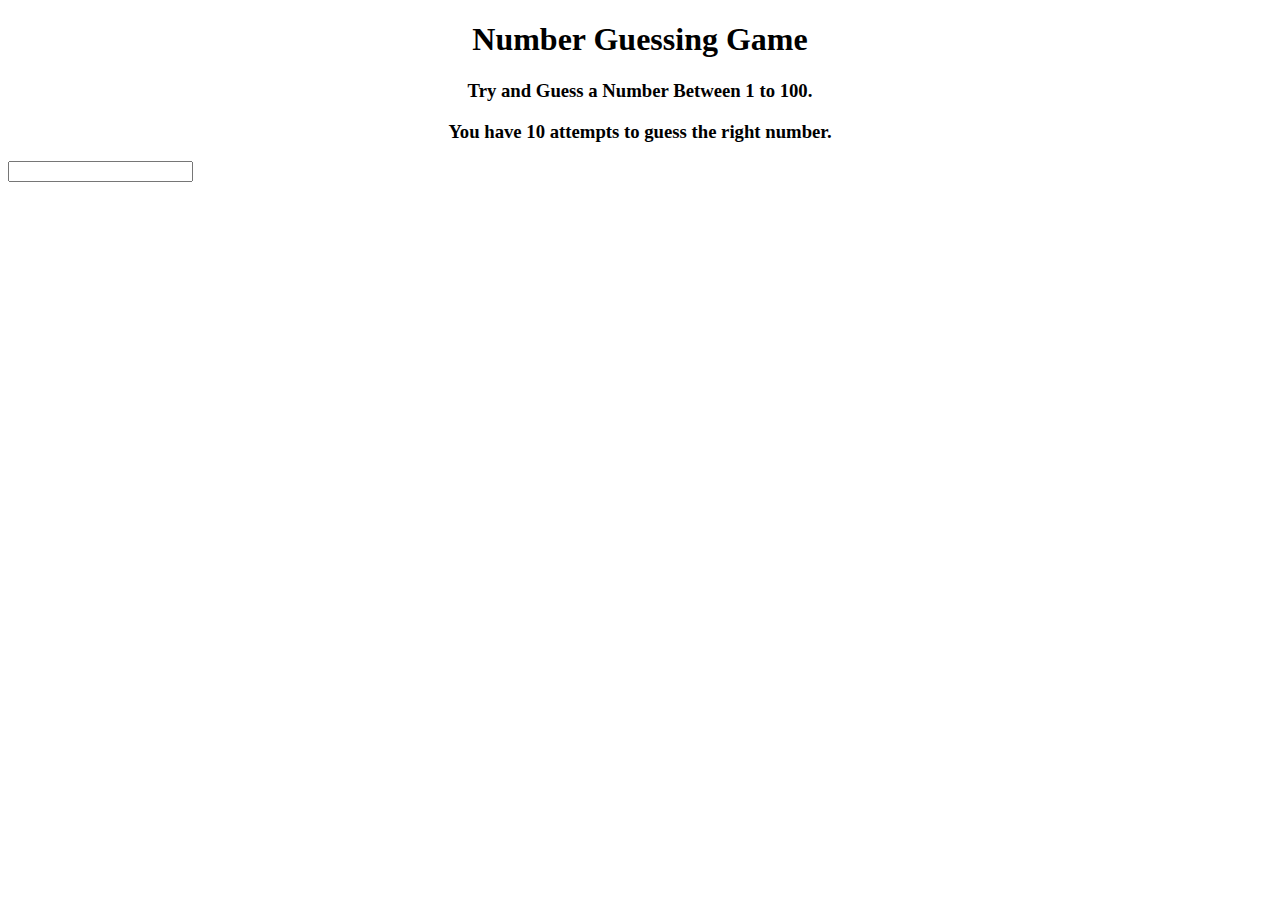
==== project/no.guessing/index.html @ 7711584a "Add number guessing game HTML and CSS files" ====
<!DOCTYPE html>
<html lang="en">
  <head>
    <meta charset="UTF-8" />
    <meta name="viewport" content="width=device-width, initial-scale=1.0" />
    <link rel="stylesheet" href="style.css">
    <title>Document</title>
  </head>
  <body>
    <div class="text">
      <h1>Number Guessing Game</h1>
      <h3>Try and Guess a Number Between 1 to 100.</h3>
      <h3>You have 10 attempts to guess the right number.</h3>
    </div>
    <form>
      <label></label>
      <input type="text" name="number" id="number" />
    </form>
  </body>
</html>
---- project/no.guessing/style.css ----
.text{
    text-align: center;
}
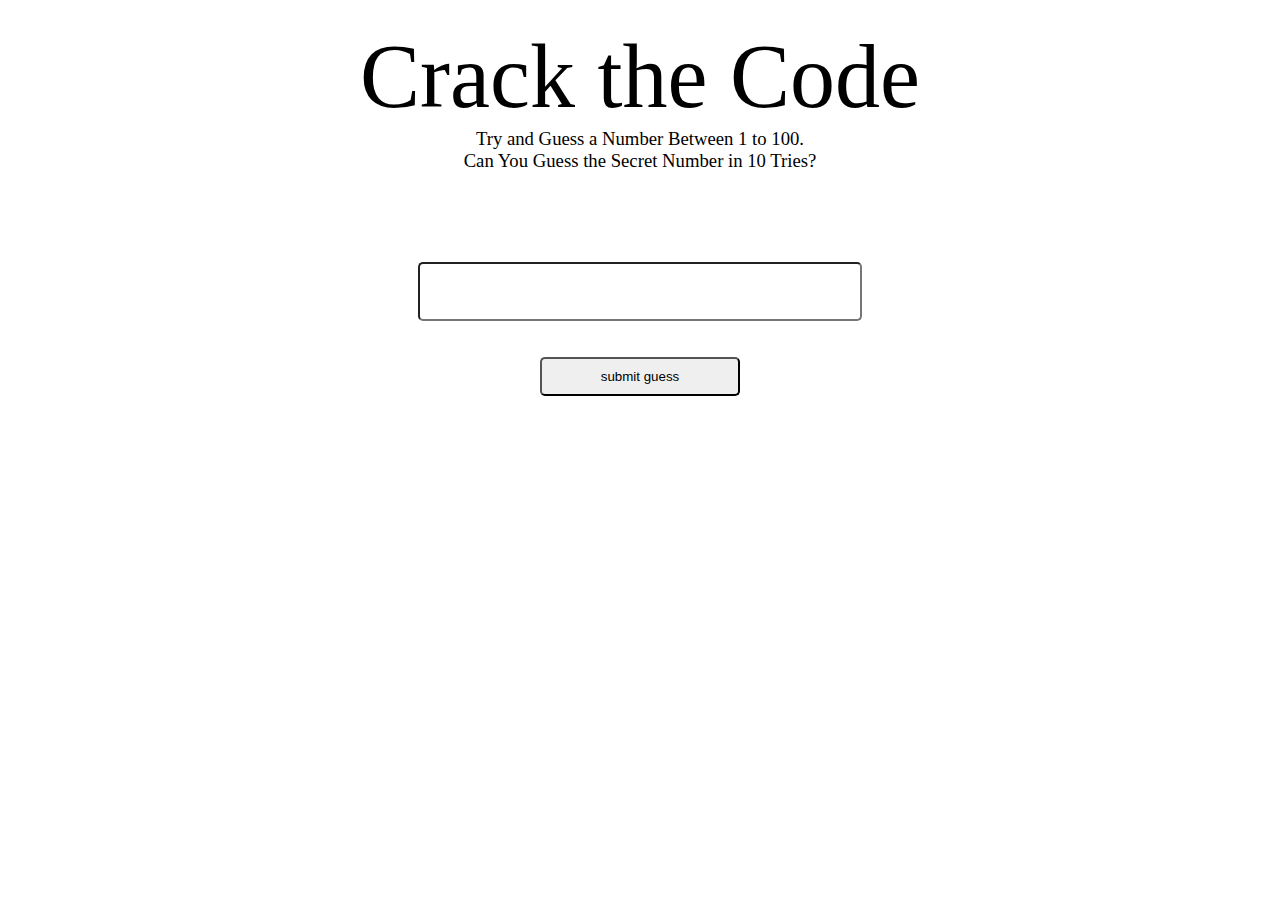
==== commit 63ee82b7: "Refactor number guessing game UI" ====
--- a/project/no.guessing/index.html
+++ b/project/no.guessing/index.html
@@ -7,14 +7,15 @@
     <title>Document</title>
   </head>
   <body>
-    <div class="text">
-      <h1>Number Guessing Game</h1>
-      <h3>Try and Guess a Number Between 1 to 100.</h3>
-      <h3>You have 10 attempts to guess the right number.</h3>
+    <div>
+      <h1 id="mainHeading">Crack the Code</h1>
+      <h3 id="subHeading">Try and Guess a Number Between 1 to 100.</h3>
+      <h3 id="subHeading">Can You Guess the Secret Number in 10 Tries?</h3>
     </div>
-    <form>
-      <label></label>
-      <input type="text" name="number" id="number" />
+    <form class="form">
+      <input type="text" id="guessfield" />
+      <br><br><br>
+      <input type="button" id="submit" value="submit guess" />
     </form>
   </body>
 </html>
--- a/project/no.guessing/style.css
+++ b/project/no.guessing/style.css
@@ -1,3 +1,34 @@
-.text{
+#subHeading{
+    font-weight: 100;
+    margin-top: 0;
     text-align: center;
-}+    margin-top: 0%;
+    margin-bottom: 0%;
+}
+
+#mainHeading{
+    font-size: 90px;
+    font-weight: 100;
+    font-stretch: condensed;
+    text-align: center;
+    margin-bottom: 0%;
+    margin-top: 2%;
+}
+
+.form{
+    margin-top: 40px;
+    text-align: center;
+    padding: 50px;
+} 
+
+ #guessfield{
+    padding: 20px;
+    border-radius: 5px;
+    text-align: center;
+    width: 400px;
+}
+#submit{
+    border-radius: 5px;
+    width: 200px;
+    padding: 10px;
+}
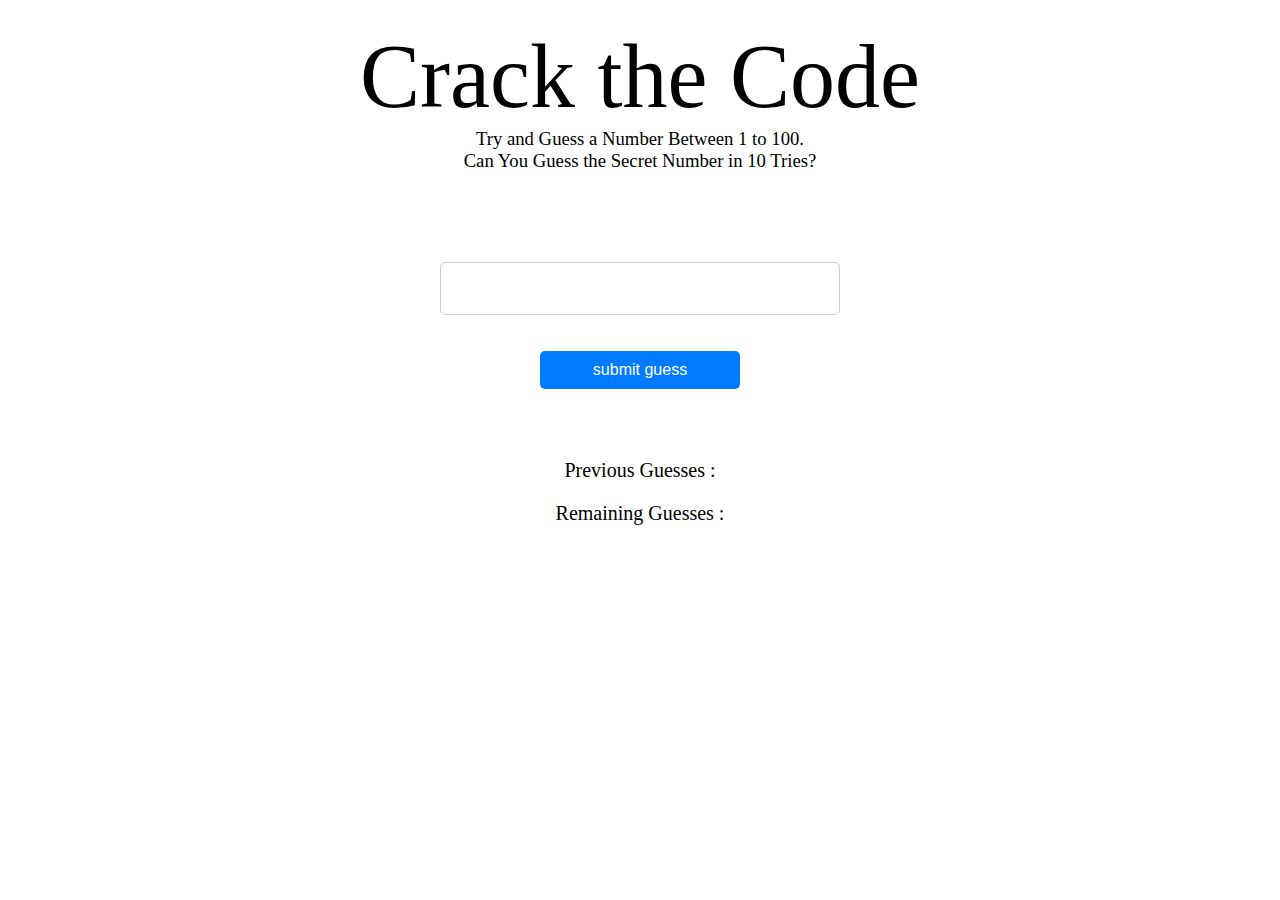
==== commit 21776a46: "game" ====
--- a/project/no.guessing/index.html
+++ b/project/no.guessing/index.html
@@ -4,9 +4,10 @@
     <meta charset="UTF-8" />
     <meta name="viewport" content="width=device-width, initial-scale=1.0" />
     <link rel="stylesheet" href="style.css">
+    <link rel="stylesheet" href="../style.css">
     <title>Document</title>
   </head>
-  <body>
+  <body >
     <div>
       <h1 id="mainHeading">Crack the Code</h1>
       <h3 id="subHeading">Try and Guess a Number Between 1 to 100.</h3>
@@ -15,7 +16,13 @@
     <form class="form">
       <input type="text" id="guessfield" />
       <br><br><br>
-      <input type="button" id="submit" value="submit guess" />
+      <input type="submit" id="submit" value="submit guess" />
     </form>
+    <div class="results">
+      <p>Previous Guesses : <span class="guessed"></span></p>
+      <p>Remaining Guesses : <span class="remaining"></span></p>
+      <p class="loworhigh"></p>
+    </div>
+    <script src="script.js"></script>
   </body>
 </html>
--- a/project/no.guessing/style.css
+++ b/project/no.guessing/style.css
@@ -21,14 +21,71 @@
     padding: 50px;
 } 
 
- #guessfield{
-    padding: 20px;
+#guessfield {
+    padding: 18px;
     border-radius: 5px;
+    border: 1px solid #ccc;
+    width: 100%;
+    max-width: 400px;
+    box-sizing: border-box;
     text-align: center;
-    width: 400px;
+    margin-bottom: 0px;
+    transition: all 0.3s ease;
 }
-#submit{
+#submit {
     border-radius: 5px;
-    width: 200px;
+    width: 50%;
+    max-width: 200px;
     padding: 10px;
+    background-color: #007BFF;
+    color: #fff;
+    border: none;
+    cursor: pointer;
+    font-size: 16px;
+    transition: background-color 0.3s ease, transform 0.3s ease;
 }
+
+#submit:hover {
+    background-color: #0056b3;
+    transform: scale(1.05);
+}
+p {
+    font-size: 20px;
+    text-align: center;
+  }
+
+  @media (max-width: 600px) {
+    #mainHeading {
+        font-size: 40px;
+    }
+
+    .subHeading {
+        font-size: 16px;
+    }
+
+    #guessfield {
+        width: 80%;
+        padding: 10px;
+    }
+
+    #submit {
+        width: 70%;
+    }
+}
+#newgame {
+    border-radius: 5px;
+    width: 50%;
+    max-width: 200px;
+    padding: 10px;
+    background-color: #007BFF;
+    color: #fff;
+    border: none;
+    cursor: pointer;
+    font-size: 16px;
+    transition: background-color 0.3s ease, transform 0.3s ease;
+}
+
+#newgame:hover {
+    background-color: #0056b3;
+    transform: scale(1.05);
+}
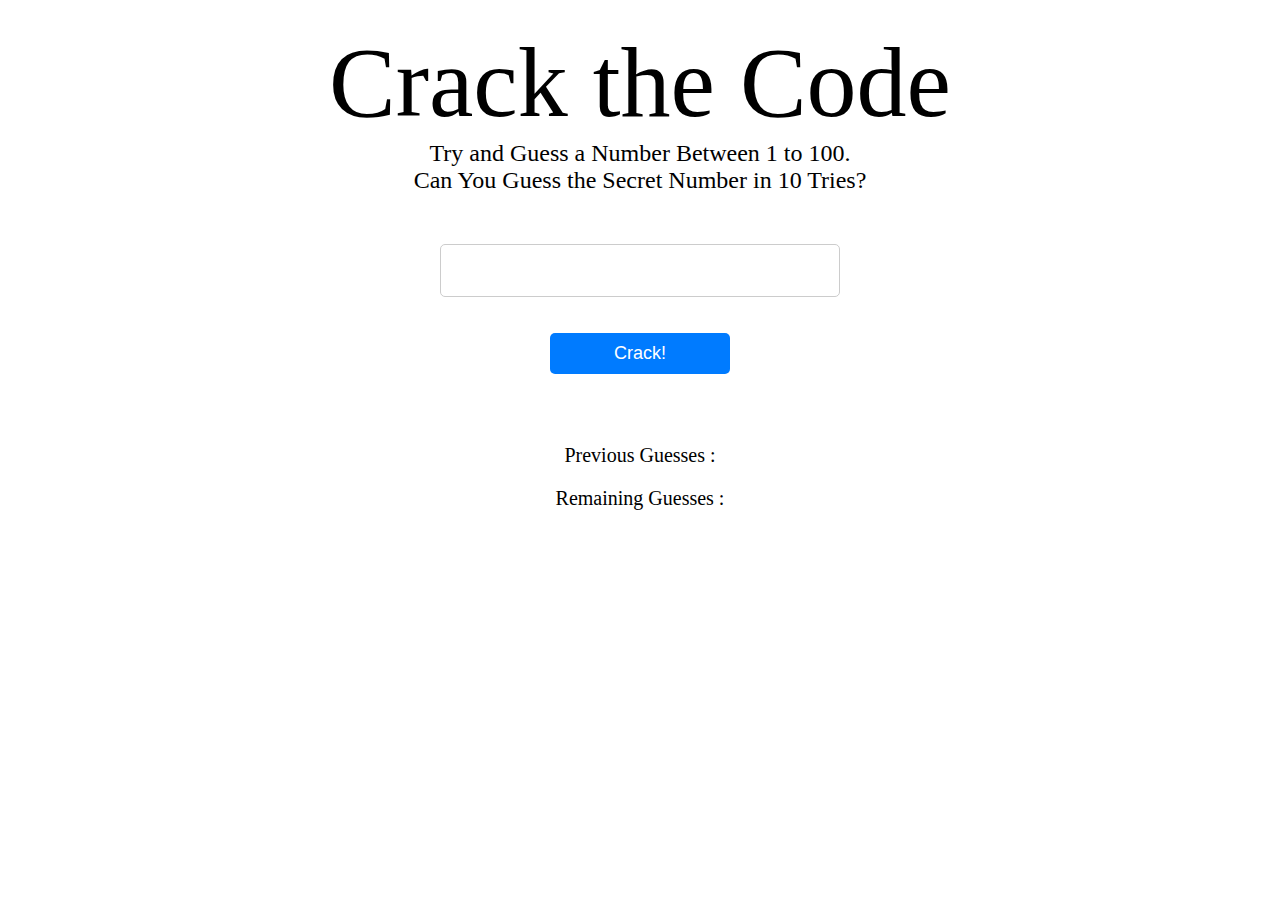
==== commit c4ad9048: "labels" ====
--- a/project/no.guessing/index.html
+++ b/project/no.guessing/index.html
@@ -16,7 +16,7 @@
     <form class="form">
       <input type="text" id="guessfield" />
       <br><br><br>
-      <input type="submit" id="submit" value="submit guess" />
+      <input type="submit" id="submit" value="Crack!" />
     </form>
     <div class="results">
       <p>Previous Guesses : <span class="guessed"></span></p>
--- a/project/no.guessing/style.css
+++ b/project/no.guessing/style.css
@@ -4,10 +4,11 @@
     text-align: center;
     margin-top: 0%;
     margin-bottom: 0%;
+    font-size: 24px;
 }
 
 #mainHeading{
-    font-size: 90px;
+    font-size: 100px;
     font-weight: 100;
     font-stretch: condensed;
     text-align: center;
@@ -16,7 +17,7 @@
 }
 
 .form{
-    margin-top: 40px;
+    /* margin-top: 20px; */
     text-align: center;
     padding: 50px;
 } 
@@ -35,13 +36,13 @@
 #submit {
     border-radius: 5px;
     width: 50%;
-    max-width: 200px;
+    max-width: 180px;
     padding: 10px;
     background-color: #007BFF;
     color: #fff;
     border: none;
     cursor: pointer;
-    font-size: 16px;
+    font-size: 18px;
     transition: background-color 0.3s ease, transform 0.3s ease;
 }
 
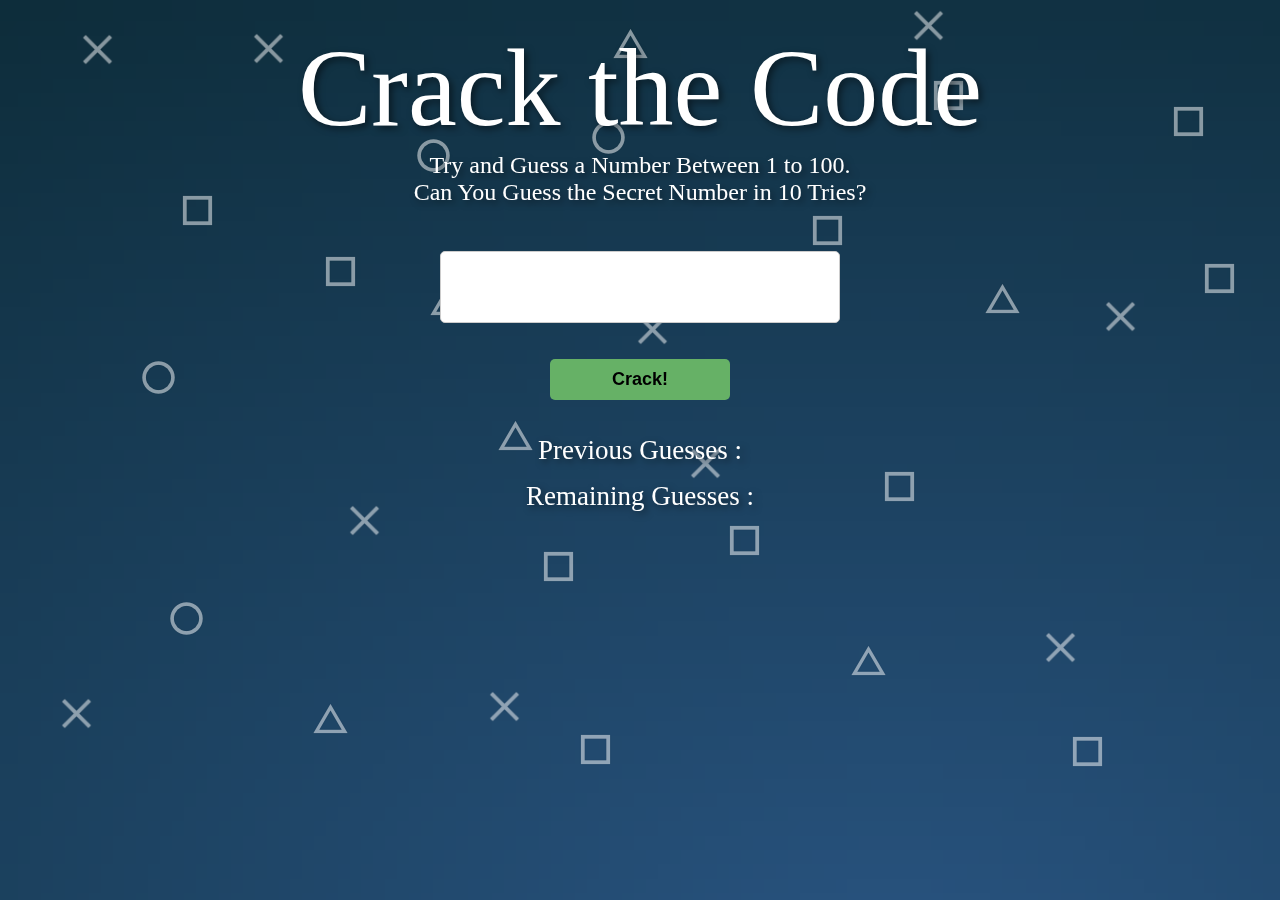
==== commit 47758f3c: "UI changed" ====
--- a/project/no.guessing/index.html
+++ b/project/no.guessing/index.html
@@ -8,6 +8,43 @@
     <title>Document</title>
   </head>
   <body >
+    <div class="backwrap gradient">
+      <div class="back-shapes">
+          <!-- All this img tags was autogenerated by custom written js tool -->
+          <span class="floating circle" style="top:66.59856996935649%;left:13.020833333333334%;animation-delay:-0.9s;"></span>
+          <span class="floating triangle" style="top:31.46067415730337%;left:33.59375%;animation-delay:-4.8s;"></span>
+          <span class="floating cross" style="top:76.50663942798774%;left:38.020833333333336%;animation-delay:-4s;"></span>
+          <span class="floating square" style="top:21.450459652706844%;left:14.0625%;animation-delay:-2.8s;"></span>
+          <span class="floating square" style="top:58.12053115423902%;left:56.770833333333336%;animation-delay:-2.15s;"></span>
+          <span class="floating square" style="top:8.682328907048008%;left:72.70833333333333%;animation-delay:-1.9s;"></span>
+          <span class="floating cross" style="top:31.3585291113381%;left:58.541666666666664%;animation-delay:-0.65s;"></span>
+          <span class="floating cross" style="top:69.96935648621042%;left:81.45833333333333%;animation-delay:-0.4s;"></span>
+          <span class="floating circle" style="top:15.117466802860061%;left:32.34375%;animation-delay:-4.1s;"></span>
+          <span class="floating circle" style="top:13.074565883554648%;left:45.989583333333336%;animation-delay:-3.65s;"></span>
+          <span class="floating cross" style="top:55.87334014300306%;left:27.135416666666668%;animation-delay:-2.25s;"></span>
+          <span class="floating cross" style="top:49.54034729315628%;left:53.75%;animation-delay:-2s;"></span>
+          <span class="floating cross" style="top:34.62717058222676%;left:49.635416666666664%;animation-delay:-1.55s;"></span>
+          <span class="floating cross" style="top:33.19713993871297%;left:86.14583333333333%;animation-delay:-0.95s;"></span>
+          <span class="floating square" style="top:28.19203268641471%;left:25.208333333333332%;animation-delay:-4.45s;"></span>
+          <span class="floating circle" style="top:39.7344228804903%;left:10.833333333333334%;animation-delay:-3.35s;"></span>
+          <span class="floating triangle" style="top:77.83452502553627%;left:24.427083333333332%;animation-delay:-2.3s;"></span>
+          <span class="floating triangle" style="top:2.860061287027579%;left:47.864583333333336%;animation-delay:-1.75s;"></span>
+          <span class="floating triangle" style="top:71.3993871297242%;left:66.45833333333333%;animation-delay:-1.25s;"></span>
+          <span class="floating triangle" style="top:31.256384065372828%;left:76.92708333333333%;animation-delay:-0.65s;"></span>
+          <span class="floating triangle" style="top:46.47599591419816%;left:38.90625%;animation-delay:-0.35s;"></span>
+          <span class="floating cross" style="top:3.4729315628192032%;left:19.635416666666668%;animation-delay:-4.3s;"></span>
+          <span class="floating cross" style="top:3.575076608784474%;left:6.25%;animation-delay:-4.05s;"></span>
+          <span class="floating cross" style="top:77.3237997957099%;left:4.583333333333333%;animation-delay:-3.75s;"></span>
+          <span class="floating cross" style="top:0.9193054136874361%;left:71.14583333333333%;animation-delay:-3.3s;"></span>
+          <span class="floating square" style="top:23.6976506639428%;left:63.28125%;animation-delay:-2.1s;"></span>
+          <span class="floating square" style="top:81.30745658835546%;left:45.15625%;animation-delay:-1.75s;"></span>
+          <span class="floating square" style="top:60.9805924412666%;left:42.239583333333336%;animation-delay:-1.45s;"></span>
+          <span class="floating square" style="top:29.009193054136876%;left:93.90625%;animation-delay:-1.05s;"></span>
+          <span class="floating square" style="top:52.093973442288046%;left:68.90625%;animation-delay:-0.7s;"></span>
+          <span class="floating square" style="top:81.51174668028601%;left:83.59375%;animation-delay:-0.35s;"></span>
+          <span class="floating square" style="top:11.542390194075587%;left:91.51041666666667%;animation-delay:-0.1s;"></span>
+      </div>
+    </div>
     <div>
       <h1 id="mainHeading">Crack the Code</h1>
       <h3 id="subHeading">Try and Guess a Number Between 1 to 100.</h3>
@@ -19,9 +56,9 @@
       <input type="submit" id="submit" value="Crack!" />
     </form>
     <div class="results">
+      <p class="loworhigh"></p>
       <p>Previous Guesses : <span class="guessed"></span></p>
       <p>Remaining Guesses : <span class="remaining"></span></p>
-      <p class="loworhigh"></p>
     </div>
     <script src="script.js"></script>
   </body>
--- a/project/no.guessing/style.css
+++ b/project/no.guessing/style.css
@@ -5,21 +5,25 @@
     margin-top: 0%;
     margin-bottom: 0%;
     font-size: 24px;
+    color: #ffffff;
+    text-shadow: 3px 3px 7px rgba(0, 0, 0, 0.5);
 }
 
 #mainHeading{
-    font-size: 100px;
+    color: #fff;
+    font-size: 110px;
     font-weight: 100;
     font-stretch: condensed;
     text-align: center;
     margin-bottom: 0%;
     margin-top: 2%;
+    text-shadow: 3px 3px 7px rgba(0, 0, 0, 0.5);
 }
 
 .form{
-    /* margin-top: 20px; */
-    text-align: center;
-    padding: 50px;
+    margin-top: 25px;
+    text-align: center;
+    padding: 20px;
 } 
 
 #guessfield {
@@ -32,27 +36,37 @@
     text-align: center;
     margin-bottom: 0px;
     transition: all 0.3s ease;
+    font-size: 30px;
 }
 #submit {
     border-radius: 5px;
     width: 50%;
     max-width: 180px;
     padding: 10px;
-    background-color: #007BFF;
-    color: #fff;
+    background-color: rgb(102, 177, 102);
+    color: #000000;
     border: none;
     cursor: pointer;
     font-size: 18px;
     transition: background-color 0.3s ease, transform 0.3s ease;
+    font-weight: bold;
 }
 
 #submit:hover {
-    background-color: #0056b3;
+    background-color: rgb(62, 132, 62);
     transform: scale(1.05);
 }
 p {
-    font-size: 20px;
-    text-align: center;
+    /* margin-top: 0%; */
+    margin: 15px;
+    font-size: 27px;
+    text-align: center;
+    color: #fff;
+    text-shadow: 3px 3px 7px rgba(0, 0, 0, 0.5);
+  }
+
+.results{
+    margin-top: 0px;
   }
 
   @media (max-width: 600px) {
@@ -78,15 +92,124 @@
     width: 50%;
     max-width: 200px;
     padding: 10px;
-    background-color: #007BFF;
-    color: #fff;
+    background-color: rgb(102, 177, 102);
+    color: #000000;
     border: none;
     cursor: pointer;
+    font-weight: bold;
     font-size: 16px;
     transition: background-color 0.3s ease, transform 0.3s ease;
 }
 
 #newgame:hover {
-    background-color: #0056b3;
+    background-color: rgb(62, 132, 62);
     transform: scale(1.05);
 }
+
+
+.backwrap {
+  background: #113243; /* Old browsers */
+  background-image: url("[data-uri]");
+  background-repeat: no-repeat;
+  background-size: 100% 100%;
+  width: 100%;
+  height: 100%;
+  position: fixed;
+  left: 0;
+  top: 0;
+  z-index: -1;
+}
+
+/* Shapes & Animation
+*/
+
+.back-shapes {
+  width: 100%;
+  height: 100%;
+  position: relative;
+  overflow: hidden;
+}
+
+.back-shapes img {
+  opacity: 0.2;
+  position: absolute;
+  width: 1.5%;
+}
+
+.floating {
+  position: absolute;
+  animation-name: floating;
+  -webkit-animation-name: floating;
+  animation-duration: 5s;
+  -webkit-animation-duration: 5s;
+  animation-iteration-count: infinite;
+  -webkit-animation-iteration-count: infinite;
+
+  &.circle {
+    display: inline-block;
+    width: 39px;
+    height: 39px;
+    background-image: url("[data-uri]");
+    background-size: cover;
+    background-repeat: no-repeat;
+    background-position: center center;
+    opacity: 0.5;
+  }
+
+  &.square {
+    display: inline-block;
+    width: 35px;
+    height: 35px;
+    background-image: url("[data-uri]");
+    background-size: cover;
+    background-repeat: no-repeat;
+    background-position: center center;
+    opacity: 0.5;
+  }
+
+  &.triangle {
+    display: inline-block;
+    width: 35px;
+    height: 35px;
+    background-image: url("[data-uri]");
+    background-size: cover;
+    background-repeat: no-repeat;
+    background-position: center center;
+    opacity: 0.5;
+  }
+
+  &.cross {
+    display: inline-block;
+    width: 35px;
+    height: 35px;
+    background-image: url("[data-uri]");
+    background-size: cover;
+    background-repeat: no-repeat;
+    background-position: center center;
+    opacity: 0.5;
+  }
+}
+
+@keyframes floating {
+  0% {
+    transform: translateY(0%) rotate(-55deg);
+  }
+  50% {
+    transform: translateY(300%) rotate(55deg);
+  }
+  100% {
+    transform: translateY(0%) rotate(-55deg);
+  }
+}
+
+@-webkit-keyframes floating {
+  0% {
+    -webkit-transform: translateY(0%);
+  }
+  50% {
+    -webkit-transform: translateY(300%);
+  }
+  100% {
+    -webkit-transform: translateY(0%);
+  }
+}
